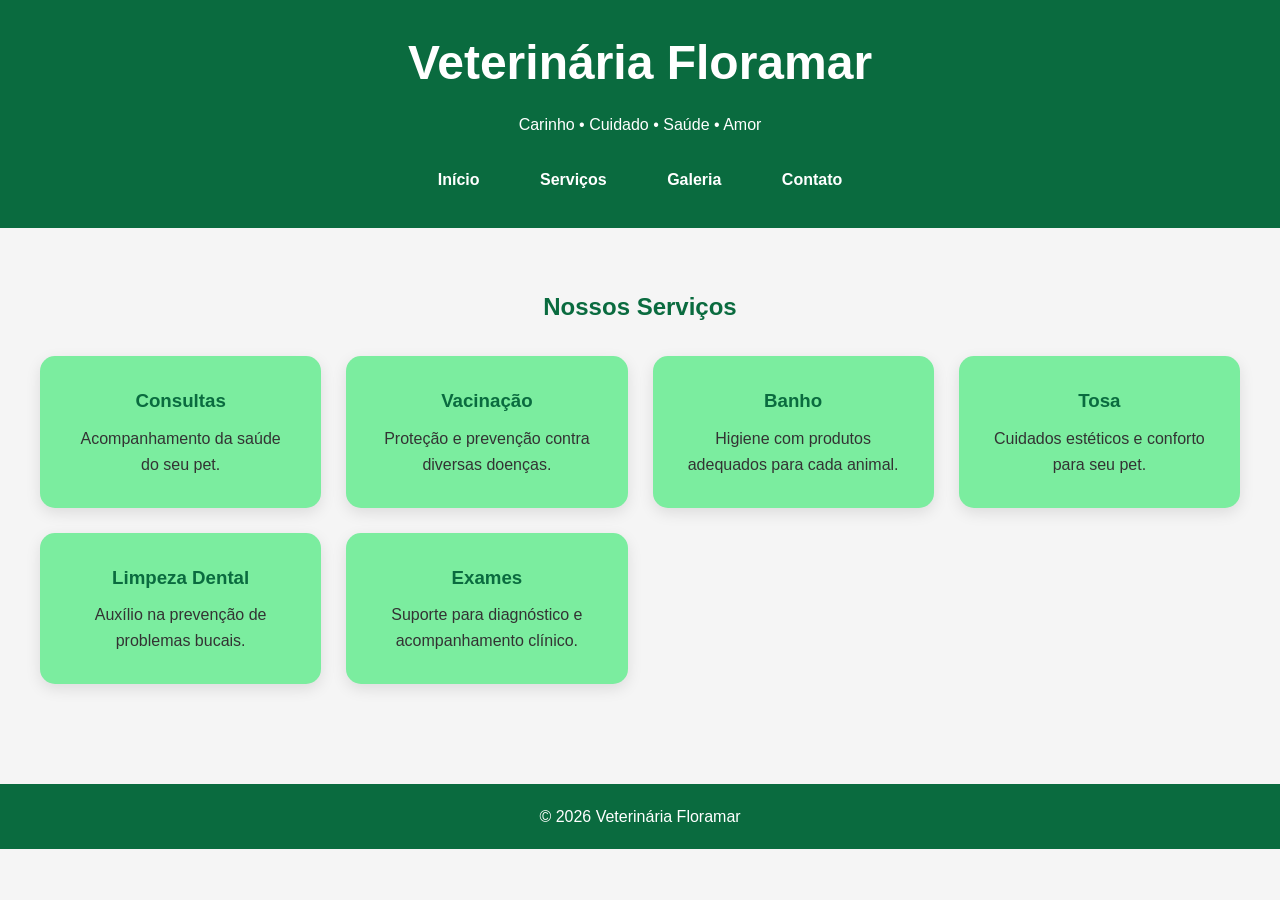
==== servicos.html @ 3a021000 "Add files via upload" ====
<!DOCTYPE html>
<html lang="pt-BR">

<head>
    <meta charset="UTF-8">
    <meta name="viewport" content="width=device-width, initial-scale=1.0">
    <title>Serviços - Veterinária Floramar</title>
    <link rel="stylesheet" href="style.css">
</head>

<body>

    <header>

        <div class="logo">
            <h1>Veterinária Floramar</h1>
            <p>Carinho • Cuidado • Saúde • Amor</p>
        </div>

        <nav>
            <a href="index.html">Início</a>
            <a href="servicos.html">Serviços</a>
            <a href="galeria.html">Galeria</a>
            <a href="contato.html">Contato</a>
        </nav>

    </header>

    <section>

        <h2>Nossos Serviços</h2>

        <div class="cards">

            <a href="https://wa.me/5531985000125"
               target="_blank"
               class="card">

                <h3>Consultas</h3>
                <p>Acompanhamento da saúde do seu pet.</p>

            </a>

            <a href="https://wa.me/5531985000125"
               target="_blank"
               class="card">

                <h3>Vacinação</h3>
                <p>Proteção e prevenção contra diversas doenças.</p>

            </a>

            <a href="https://wa.me/5531985000125"
               target="_blank"
               class="card">

                <h3>Banho</h3>
                <p>Higiene com produtos adequados para cada animal.</p>

            </a>

            <a href="https://wa.me/5531985000125"
               target="_blank"
               class="card">

                <h3>Tosa</h3>
                <p>Cuidados estéticos e conforto para seu pet.</p>

            </a>

            <a href="https://wa.me/5531985000125"
               target="_blank"
               class="card">

                <h3>Limpeza Dental</h3>
                <p>Auxílio na prevenção de problemas bucais.</p>

            </a>

            <a href="https://wa.me/5531985000125"
               target="_blank"
               class="card">

                <h3>Exames</h3>
                <p>Suporte para diagnóstico e acompanhamento clínico.</p>

            </a>

        </div>

    </section>

    <footer>
        <p>© 2026 Veterinária Floramar</p>
    </footer>

</body>

</html>
---- style.css ----
/* =========================
   RESET
========================= */

*{
    margin:0;
    padding:0;
    box-sizing:border-box;
}

body{
    font-family:Arial, Helvetica, sans-serif;
    background:#f5f5f5;
    color:#333;
    line-height:1.6;
}

/* =========================
   CABEÇALHO
========================= */

header{
    background:#0a6b3f;
    color:white;
    text-align:center;
    padding:25px;
}

.logo h1{
    font-size:3rem;
}

.logo p{
    margin-top:10px;
}

/* =========================
   MENU
========================= */

nav{
    margin-top:20px;
}

nav a{
    display:inline-block;
    color:white;
    text-decoration:none;
    font-weight:bold;
    margin:0 8px;
    padding:10px 20px;
    border-radius:30px;
    transition:all .3s ease;
}

nav a:hover{
    background:white;
    color:#0a6b3f;
    box-shadow:0 0 20px rgba(255,255,255,.8);
    transform:translateY(-2px);
}

/* =========================
   BANNER
========================= */

.banner{
    height:320px;

    background-image:
    linear-gradient(
        rgba(0,0,0,.45),
        rgba(0,0,0,.45)
    ),
    url("imagens/banner.jpg");

    background-size:cover;
    background-position:center;
    background-repeat:no-repeat;

    display:flex;
    justify-content:center;
    align-items:center;
}

.banner-conteudo{
    text-align:center;
    color:white;
    padding:20px;
}

.banner-conteudo h2{
    color:white;
    font-size:3rem;
    text-shadow:2px 2px 8px rgba(0,0,0,.8);
    margin-bottom:15px;
}

.banner-conteudo p{
    color:white;
    font-size:1.2rem;
    margin-bottom:25px;
    text-shadow:1px 1px 5px rgba(0,0,0,.8);
}

/* =========================
   BOTÕES
========================= */

.botao{
    display:inline-block;
    background:#27ae60;
    color:white;
    text-decoration:none;
    padding:15px 30px;
    border-radius:30px;
    font-weight:bold;
    transition:all .3s ease;
}

.botao:hover{
    background:#2ecc71;
    transform:scale(1.05);
    box-shadow:0 0 25px rgba(46,204,113,.8);
}

/* =========================
   SEÇÕES
========================= */

section{
    padding:60px 20px;
}

h2{
    text-align:center;
    color:#0a6b3f;
    margin-bottom:30px;
}

/* =========================
   SOBRE
========================= */

.sobre{
    max-width:900px;
    margin:auto;
    text-align:center;
}

/* =========================
   SERVIÇOS / CARDS
========================= */

.cards{
    max-width:1200px;
    margin:auto;

    display:grid;
    grid-template-columns:repeat(auto-fit,minmax(250px,1fr));
    gap:25px;
}

.cards .card{
    display:block;
    position:relative;

    background:#7bed9f;
    color:#333;
    text-decoration:none;

    padding:30px;
    border-radius:15px;

    text-align:center;

    cursor:pointer;

    box-shadow:0 5px 15px rgba(0,0,0,.10);

    transition:all .3s ease;
}

.cards .card h3{
    color:#0a6b3f;
    margin-bottom:10px;
}

.cards .card p{
    color:#333;
}

.cards .card:hover{
    background:#2ecc71;

    transform:translateY(-10px) scale(1.05);

    box-shadow:
        0 0 15px rgba(46,204,113,.8),
        0 0 30px rgba(46,204,113,.7),
        0 0 50px rgba(46,204,113,.6);
}

.cards .card:hover h3,
.cards .card:hover p{
    color:white;
}

.cards .card::after{
    content:"Ir para o WhatsApp";

    position:absolute;

    left:50%;
    bottom:-40px;

    transform:translateX(-50%);

    background:#0a6b3f;
    color:white;

    padding:8px 15px;

    border-radius:8px;

    font-size:12px;
    font-weight:bold;

    white-space:nowrap;

    opacity:0;

    transition:all .3s ease;

    pointer-events:none;
}

.cards .card:hover::after{
    opacity:1;
}
/* =========================
   BOTÃO SERVIÇOS
========================= */

.btn-servicos{
    text-align:center;
    margin-top:30px;
}

/* =========================
   GALERIA
========================= */

.galeria{
    max-width:1200px;
    margin:auto;

    display:grid;
    grid-template-columns:repeat(auto-fit,minmax(280px,1fr));
    gap:20px;
}

.galeria img{
    width:100%;
    height:300px;

    object-fit:cover;

    border-radius:15px;

    box-shadow:0 5px 15px rgba(0,0,0,.15);

    transition:all .3s ease;
}

.galeria img:hover{
    transform:scale(1.05);

    box-shadow:0 10px 25px rgba(0,0,0,.25);
}

/* =========================
   CORREÇÃO DO CONTATO
========================= */

.contato{
    max-width:850px;
    margin:auto;
}

.contato:hover{
    background:white !important;
    transform:none !important;
    box-shadow:0 5px 15px rgba(0,0,0,.10) !important;
}

.contato h3{
    color:#0a6b3f !important;
}

.contato p{
    color:#333 !important;
}

.contato:hover h3{
    color:#0a6b3f !important;
}

.contato:hover p{
    color:#333 !important;
}

.contato::after{
    display:none !important;
}
/* =========================
   DADOS DE CONTATO
========================= */

.dados-contato{
    margin:30px 0;
}

.linha-contato{
    display:flex;
    align-items:flex-start;
    gap:15px;
    margin-bottom:15px;
    padding:15px;
    background:#f9f9f9;
    border-radius:10px;
    transition:.3s;
}

.linha-contato:hover{
    background:#eefcf2;
}

.icone{
    width:40px;
    font-size:1.5rem;
    text-align:center;
}

.titulo{
    min-width:140px;
    font-weight:bold;
    color:#0a6b3f;
}

.valor{
    flex:1;
    line-height:1.8;
}

.contato .botao{
    display:block;
    max-width:280px;
    margin:30px auto 0;
    text-align:center;
}

/* =========================
   RODAPÉ
========================= */

footer{
    background:#0a6b3f;
    color:white;
    text-align:center;
    padding:20px;
    margin-top:40px;
}

/* =========================
   RESPONSIVO
========================= */

@media(max-width:768px){

    .logo h1{
        font-size:2rem;
    }

    .banner{
        height:250px;
    }

    .banner-conteudo h2{
        font-size:2rem;
    }

    nav a{
        display:block;
        width:220px;
        margin:10px auto;
    }

    .linha-contato{
        flex-direction:column;
        gap:5px;
    }

    .titulo{
        min-width:auto;
    }

    .icone{
        width:auto;
    }

    .valor{
        width:100%;
    }

    .contato .botao{
        max-width:100%;
    }
}
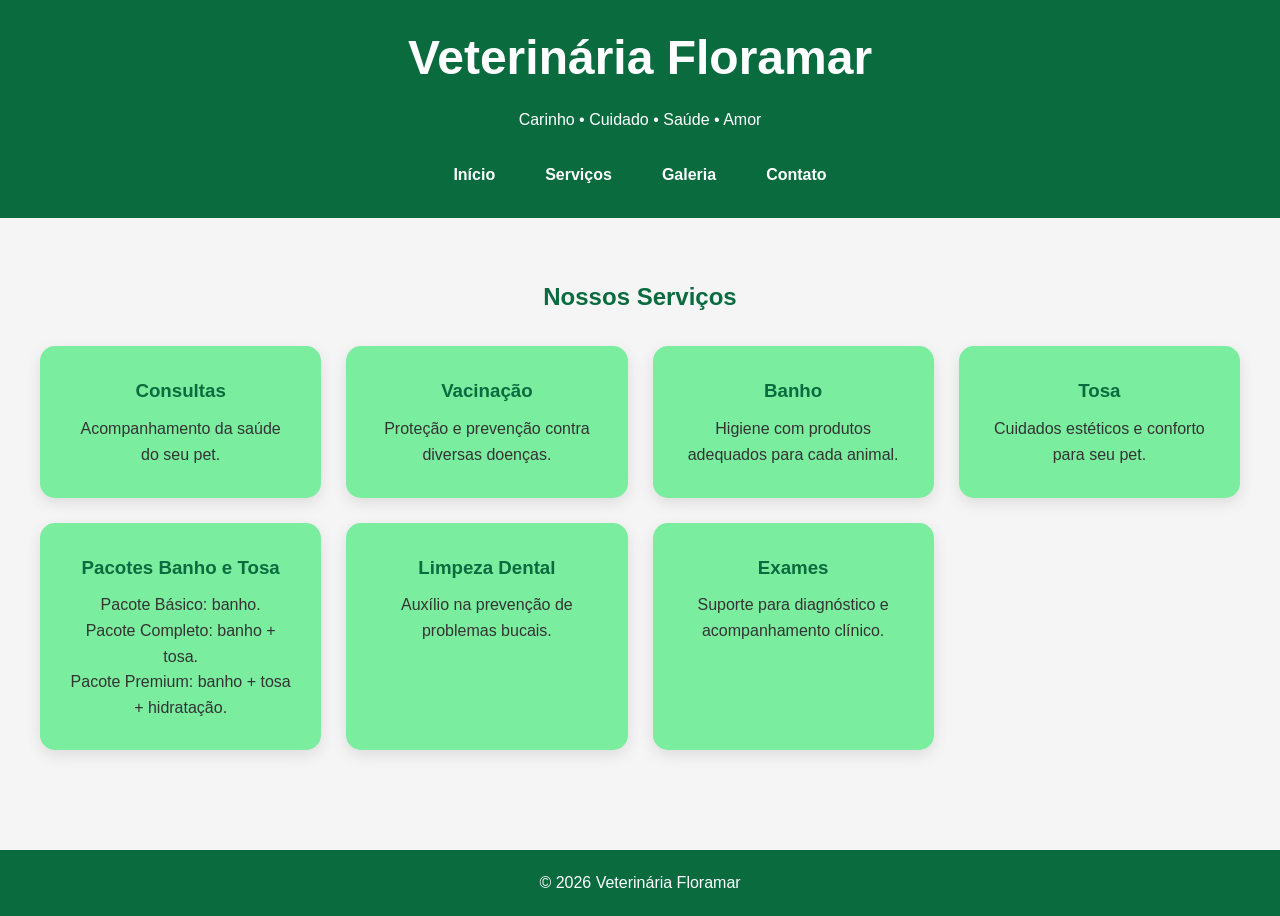
==== commit 73567414: "Update servicos.html" ====
--- a/servicos.html
+++ b/servicos.html
@@ -72,6 +72,20 @@
                target="_blank"
                class="card">
 
+                <h3>Pacotes Banho e Tosa</h3>
+
+                <p>
+                    Pacote Básico: banho.<br>
+                    Pacote Completo: banho + tosa.<br>
+                    Pacote Premium: banho + tosa + hidratação.
+                </p>
+
+            </a>
+
+            <a href="https://wa.me/5531985000125"
+               target="_blank"
+               class="card">
+
                 <h3>Limpeza Dental</h3>
                 <p>Auxílio na prevenção de problemas bucais.</p>
 
@@ -96,4 +110,4 @@
 
 </body>
 
-</html>+</html>
--- a/style.css
+++ b/style.css
@@ -23,7 +23,7 @@
     background:#0a6b3f;
     color:white;
     text-align:center;
-    padding:25px;
+    padding:20px;
 }
 
 .logo h1{
@@ -40,6 +40,10 @@
 
 nav{
     margin-top:20px;
+    display:flex;
+    justify-content:center;
+    flex-wrap:wrap;
+    gap:10px;
 }
 
 nav a{
@@ -47,7 +51,6 @@
     color:white;
     text-decoration:none;
     font-weight:bold;
-    margin:0 8px;
     padding:10px 20px;
     border-radius:30px;
     transition:all .3s ease;
@@ -65,7 +68,7 @@
 ========================= */
 
 .banner{
-    height:320px;
+    height:450px;
 
     background-image:
     linear-gradient(
@@ -173,7 +176,6 @@
     border-radius:15px;
 
     text-align:center;
-
     cursor:pointer;
 
     box-shadow:0 5px 15px rgba(0,0,0,.10);
@@ -210,7 +212,6 @@
     content:"Ir para o WhatsApp";
 
     position:absolute;
-
     left:50%;
     bottom:-40px;
 
@@ -220,14 +221,12 @@
     color:white;
 
     padding:8px 15px;
-
     border-radius:8px;
 
     font-size:12px;
     font-weight:bold;
 
     white-space:nowrap;
-
     opacity:0;
 
     transition:all .3s ease;
@@ -238,6 +237,7 @@
 .cards .card:hover::after{
     opacity:1;
 }
+
 /* =========================
    BOTÃO SERVIÇOS
 ========================= */
@@ -275,12 +275,11 @@
 
 .galeria img:hover{
     transform:scale(1.05);
-
     box-shadow:0 10px 25px rgba(0,0,0,.25);
 }
 
 /* =========================
-   CORREÇÃO DO CONTATO
+   CONTATO
 ========================= */
 
 .contato{
@@ -313,9 +312,6 @@
 .contato::after{
     display:none !important;
 }
-/* =========================
-   DADOS DE CONTATO
-========================= */
 
 .dados-contato{
     margin:30px 0;
@@ -373,47 +369,86 @@
 }
 
 /* =========================
-   RESPONSIVO
-========================= */
-
-@media(max-width:768px){
+   RESPONSIVO TABLET
+========================= */
+
+@media (max-width:768px){
 
     .logo h1{
-        font-size:2rem;
+        font-size:2.2rem;
     }
 
     .banner{
-        height:250px;
+        height:380px;
     }
 
     .banner-conteudo h2{
         font-size:2rem;
     }
 
-    nav a{
-        display:block;
-        width:220px;
-        margin:10px auto;
+    .banner-conteudo p{
+        font-size:1rem;
+    }
+
+    .cards{
+        grid-template-columns:1fr;
     }
 
     .linha-contato{
         flex-direction:column;
+        gap:8px;
+    }
+}
+
+/* =========================
+   RESPONSIVO CELULAR
+========================= */
+
+@media (max-width:480px){
+
+    header{
+        padding:15px 10px;
+    }
+
+    .logo h1{
+        font-size:1.8rem;
+    }
+
+    .logo p{
+        font-size:0.9rem;
+    }
+
+    nav{
         gap:5px;
     }
 
-    .titulo{
-        min-width:auto;
-    }
-
-    .icone{
-        width:auto;
-    }
-
-    .valor{
-        width:100%;
-    }
-
-    .contato .botao{
-        max-width:100%;
-    }
-}+    nav a{
+        padding:8px 10px;
+        font-size:12px;
+    }
+
+    .banner{
+        height:320px;
+    }
+
+    .banner-conteudo{
+        padding:15px;
+    }
+
+    .banner-conteudo h2{
+        font-size:1.5rem;
+        line-height:1.3;
+    }
+
+    .banner-conteudo p{
+        font-size:0.9rem;
+    }
+
+    .botao{
+        padding:12px 20px;
+    }
+
+    section{
+        padding:40px 15px;
+    }
+}
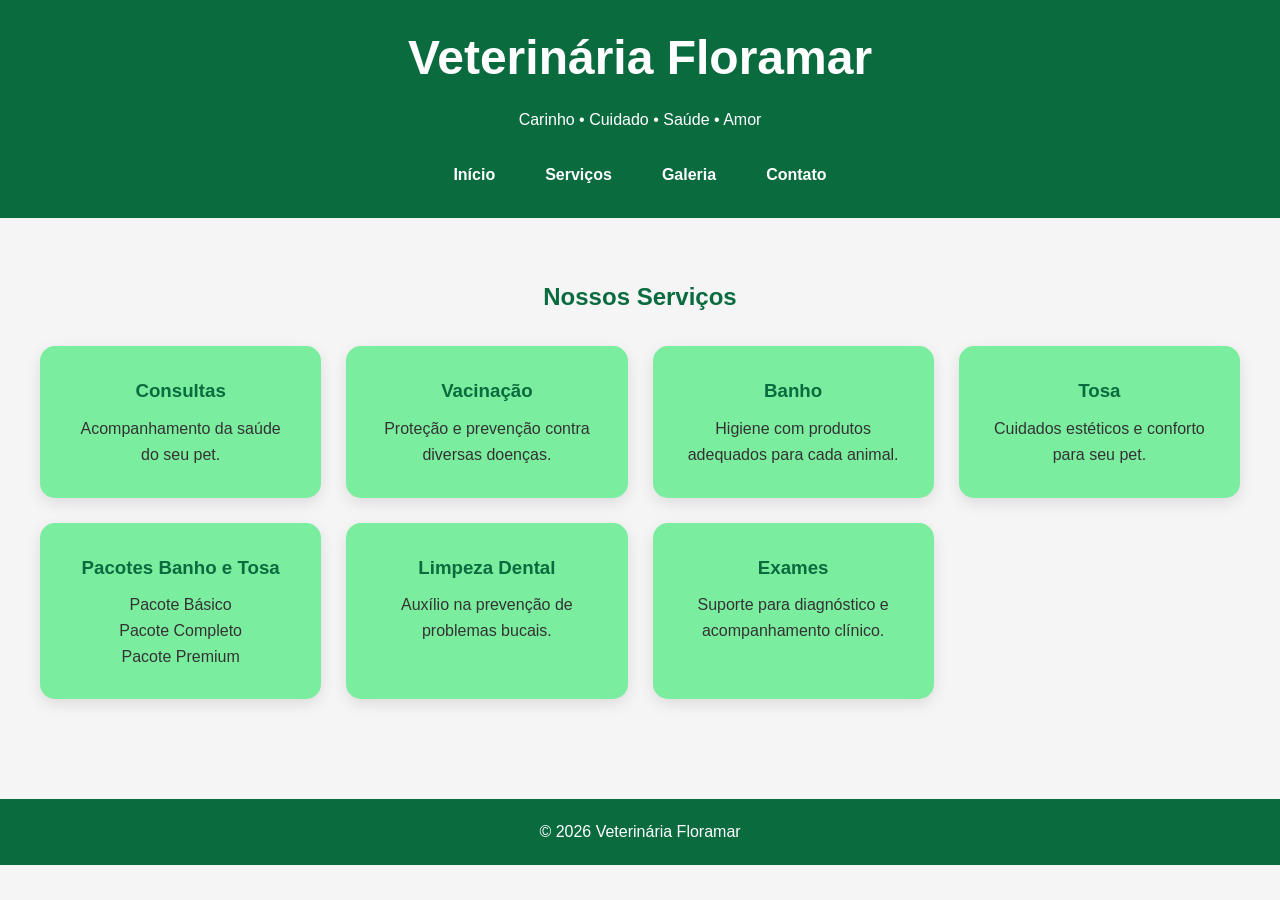
==== commit aa3caa15: "Update servicos.html" ====
--- a/servicos.html
+++ b/servicos.html
@@ -75,9 +75,9 @@
                 <h3>Pacotes Banho e Tosa</h3>
 
                 <p>
-                    Pacote Básico: banho.<br>
-                    Pacote Completo: banho + tosa.<br>
-                    Pacote Premium: banho + tosa + hidratação.
+                    Pacote Básico<br>
+                    Pacote Completo<br>
+                    Pacote Premium
                 </p>
 
             </a>
